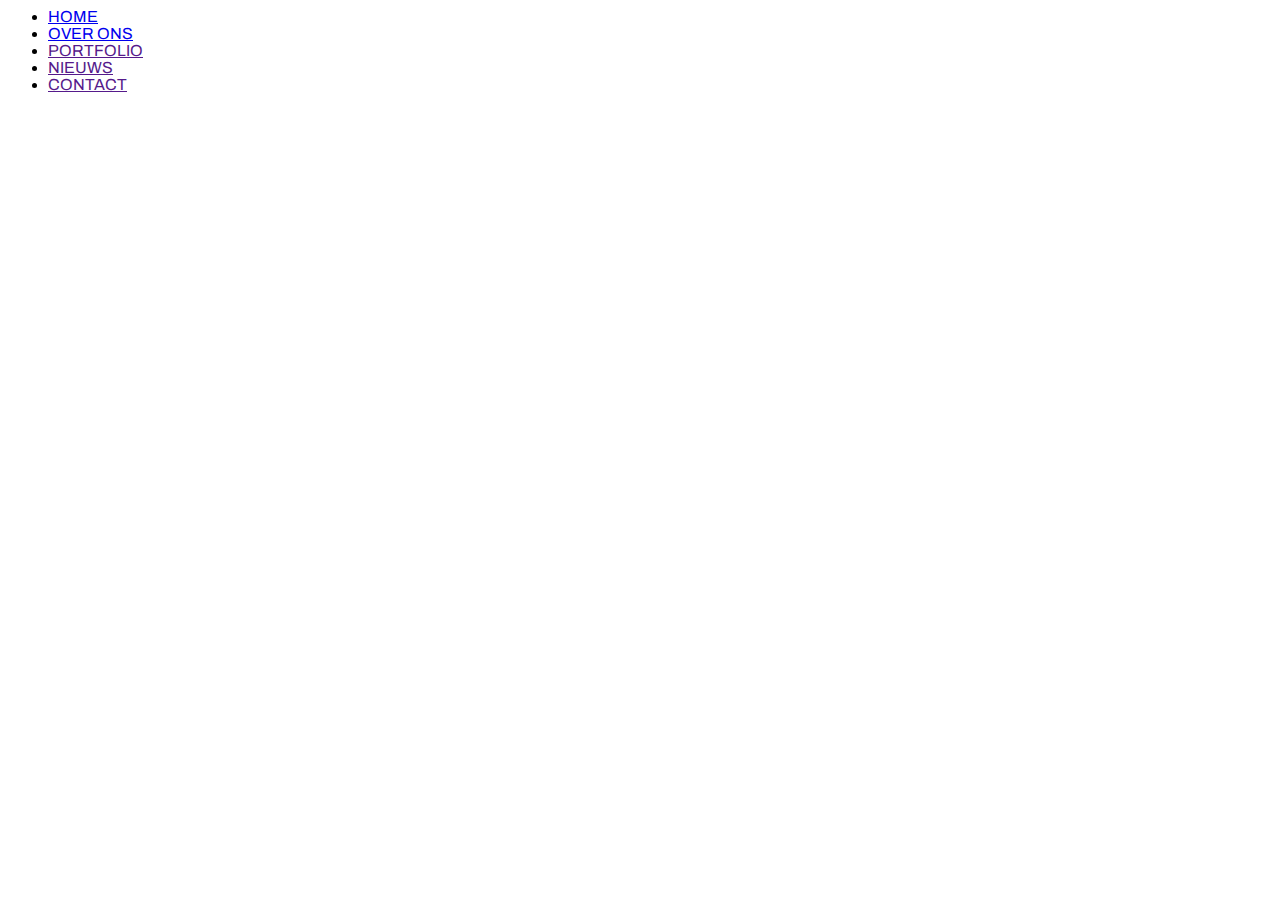
==== index.html @ 3faa4963 "update" ====
<html>
<head>
	<link href="https://fonts.googleapis.com/css?family=Archivo" rel="stylesheet">
	<meta charset="UTF-8">
	<title>Handy</title>
	<link rel="stylesheet" type="text/css" href="css/style.css">
</head>
<body>
	<div class="page">
		<ul>
			<li><a href="index.html">HOME</a></li>
			<li><a href="overons.html">OVER ONS</a></li>
			<li><a href="">PORTFOLIO</a></li>
			<li><a href="">NIEUWS</a></li>
			<li><a href="">CONTACT</a></li>
		</ul>
	</div>
	
</body>
</html>
---- css/style.css ----
body {
	font-family: 'Archivo', sans-serif;
}
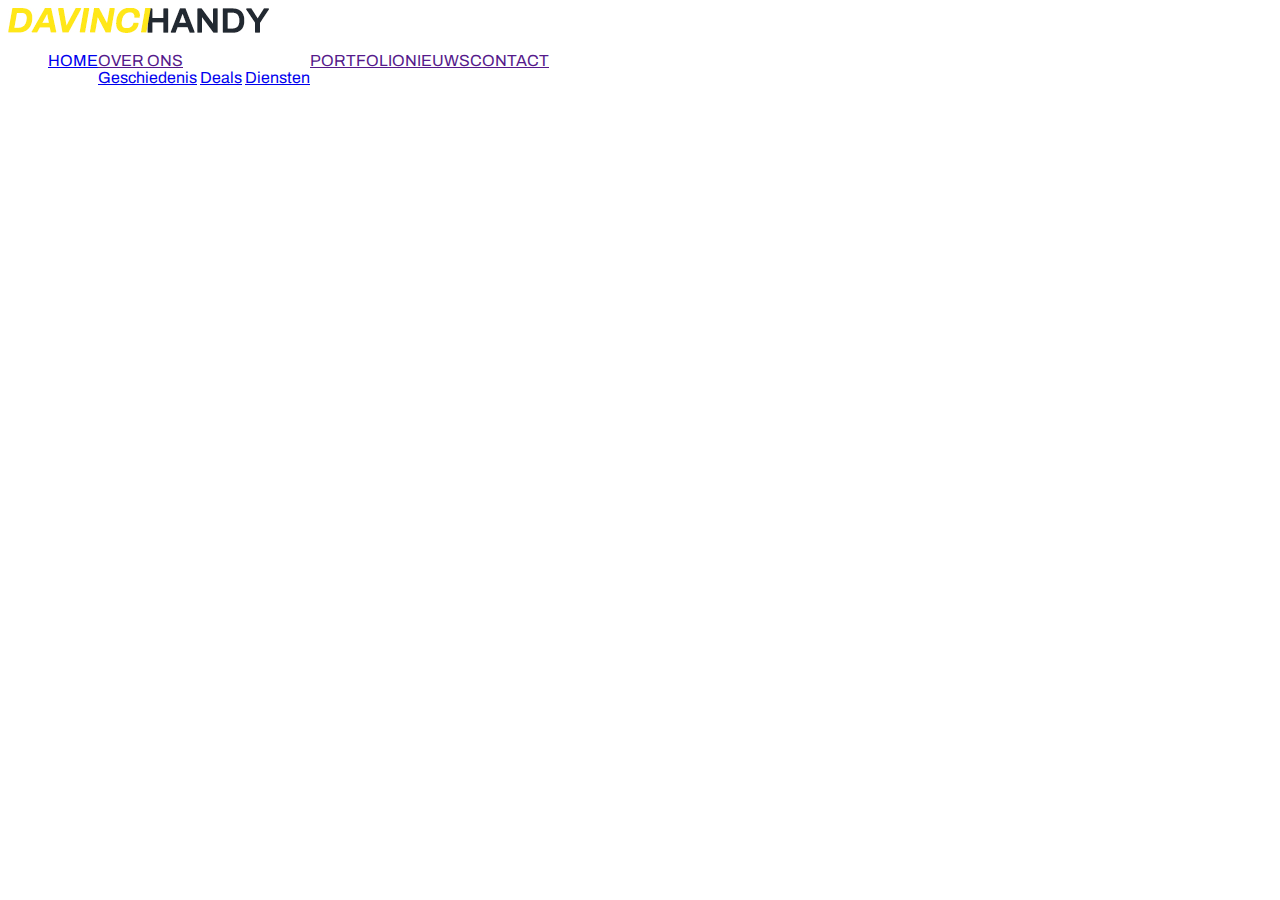
==== commit 90ab748c: "update" ====
--- a/index.html
+++ b/index.html
@@ -1,4 +1,4 @@
-<html>
+<!DOCTYPE html>
 <head>
 	<link href="https://fonts.googleapis.com/css?family=Archivo" rel="stylesheet">
 	<meta charset="UTF-8">
@@ -6,15 +6,35 @@
 	<link rel="stylesheet" type="text/css" href="css/style.css">
 </head>
 <body>
+	
 	<div class="page">
-		<ul>
-			<li><a href="index.html">HOME</a></li>
-			<li><a href="overons.html">OVER ONS</a></li>
-			<li><a href="">PORTFOLIO</a></li>
-			<li><a href="">NIEUWS</a></li>
-			<li><a href="">CONTACT</a></li>
-		</ul>
+		<header>
+			<img src="images/logo.jpg">
+			<ul>
+				<li><a href="index.html">HOME</a></li>
+		
+				<li>
+					<div class="dropdown">
+						<a href="">OVER ONS</a>
+						<div class="dropdown-content">
+							<a href="geschiedenis.html">Geschiedenis</a>
+							<a href="deals.html">Deals</a>
+							<a href="diensten.html">Diensten</a>
+						</div>
+					</div>
+				</li>
+				
+				<li><a href="">PORTFOLIO</a></li>
+				<li><a href="">NIEUWS</a></li>
+				<li><a href="">CONTACT</a></li>
+			</ul>
+		</header>
+
+		<section></section>
+		<article></article>
+		<footer></footer>
 	</div>
 	
+	<a href=""></a>
 </body>
 </html>--- a/css/style.css
+++ b/css/style.css
@@ -1,3 +1,18 @@
 body {
 	font-family: 'Archivo', sans-serif;
-}+}
+
+header {
+	height: 400px;
+}
+
+ul {
+	list-style-type: none;
+}
+
+ul > li {
+	float: left;
+}
+ ul > li > a, .dropdown > a{
+
+ }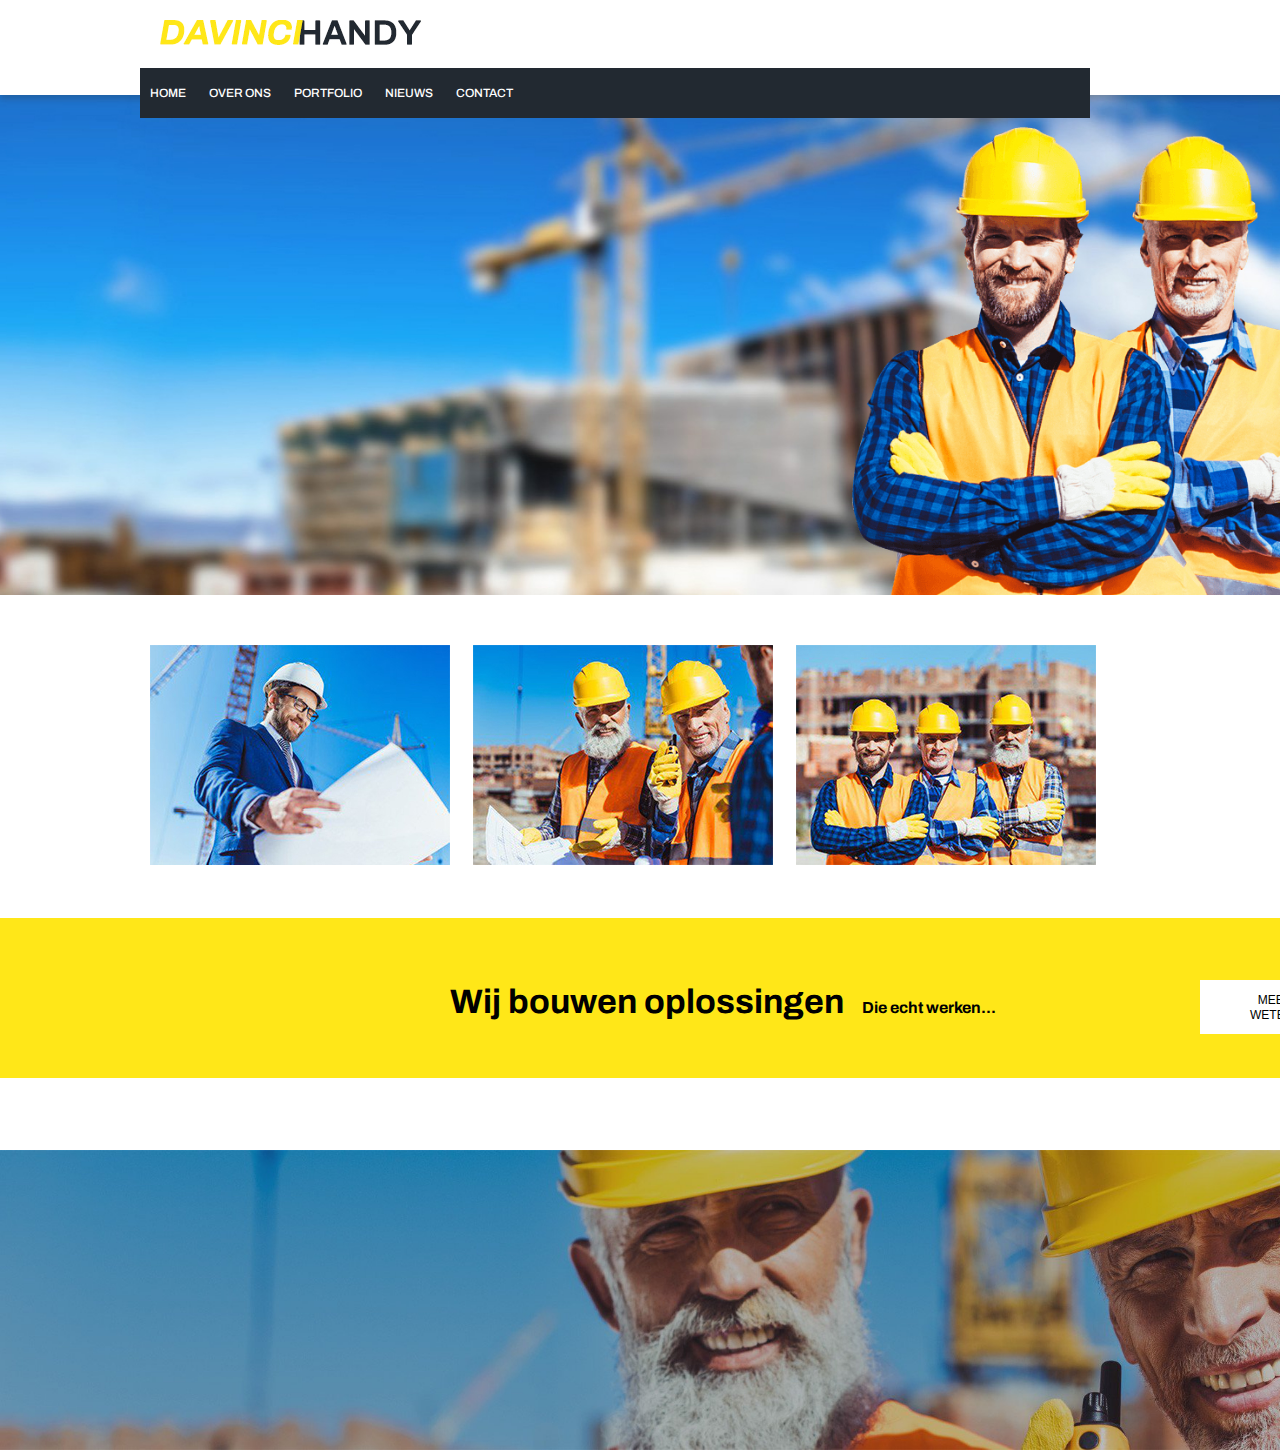
==== commit 33073563: "update" ====
--- a/index.html
+++ b/index.html
@@ -1,40 +1,87 @@
 <!DOCTYPE html>
-<head>
-	<link href="https://fonts.googleapis.com/css?family=Archivo" rel="stylesheet">
-	<meta charset="UTF-8">
-	<title>Handy</title>
-	<link rel="stylesheet" type="text/css" href="css/style.css">
-</head>
-<body>
-	
-	<div class="page">
+<html lang="nl">
+	<head>
+		<link rel="stylesheet" href="https://use.fontawesome.com/releases/v5.5.0/css/all.css" integrity="sha384-B4dIYHKNBt8Bc12p+WXckhzcICo0wtJAoU8YZTY5qE0Id1GSseTk6S+L3BlXeVIU" crossorigin="anonymous">
+		<link href="https://fonts.googleapis.com/css?family=Archivo" rel="stylesheet">
+		<meta charset="UTF-8">
+		<title>Handy</title>
+		<link rel="stylesheet" type="text/css" href="css/style.css">
+	</head>
+	<body>
 		<header>
-			<img src="images/logo.jpg">
-			<ul>
-				<li><a href="index.html">HOME</a></li>
+			<div class="page">
+				<img class="logo" src="images/logo.jpg">
+				<nav>
+				<ul>
+					<li>
+						<a href="index.html">HOME</a>
+					</li>
+					<li class="overons">
+						<a href="#">OVER ONS <i class="fa fa-angle-down"></i></a>
+						<ul>
+							<li>
+								<a href="#">Geschiedenis</a>
+							</li>
+							
+							<li>
+								<a href="#">Deals</a>
+							</li>
+							
+							<li>
+								<a href="#">Diensten</a>
+							</li>
+						</ul>
+					</li>				
+					<li>
+						<a href="">PORTFOLIO</a>
+					</li>
+					<li>
+						<a href="">NIEUWS</a>
+					</li>				
+					<li>
+						<a href="">CONTACT</a>
+					</li>
+				</ul>
+				</nav>
+			</div>
+		</header>
+		<div class="header"></div>
+		<section>
+			<div class="page">
+				<div class="banner">
+					<img src="images/banner-1.jpg" alt="banner-1">
+				</div>
+				<div class="banner">
+					<img src="images/banner-2.jpg" alt="banner-2">
+				</div>
+				<div class="banner">
+					<img src="images/banner-3.jpg" alt="banner-3">
+				</div>
+			</div>
+		</section>
+
+			<div class="ribbon">
+				<div class="ribbontext">
+					<h1>Wij bouwen oplossingen</h1>
+					<p>Die echt werken...</p>
+				</div>
+				<div class="ribbonbutton">
+					<button><a href="#">MEER WETEN?</a></button>
+				</div>
+			</div>
 		
-				<li>
-					<div class="dropdown">
-						<a href="">OVER ONS</a>
-						<div class="dropdown-content">
-							<a href="geschiedenis.html">Geschiedenis</a>
-							<a href="deals.html">Deals</a>
-							<a href="diensten.html">Diensten</a>
-						</div>
-					</div>
-				</li>
-				
-				<li><a href="">PORTFOLIO</a></li>
-				<li><a href="">NIEUWS</a></li>
-				<li><a href="">CONTACT</a></li>
-			</ul>
-		</header>
+			<div class="footer"></div>
 
-		<section></section>
-		<article></article>
-		<footer></footer>
-	</div>
-	
-	<a href=""></a>
-</body>
+		<article>
+			<div class="page">
+
+			</div>
+		</article>
+
+		<footer>
+			<div class="page">
+
+			</div>
+		</footer>
+	</body>
 </html>--- a/css/style.css
+++ b/css/style.css
@@ -1,18 +1,157 @@
+.page {
+	max-width: 1000px;
+	margin: auto;
+}
+
+.logo {
+	margin: 20px;
+}
+
+.header {	
+	height: 500px;
+	background-image: url("../images/header.jpg");	
+	background-repeat: no-repeat;
+	background-size: cover;
+}
+
 body {
 	font-family: 'Archivo', sans-serif;
 }
 
+* {
+	padding:0;
+	margin: 0;
+}
+
 header {
-	height: 400px;
+	height: 95px;
+}
+
+nav {
+	width: 950px;
+	background-color: #222931;
+	height: 50px;
+	position: absolute;
 }
 
 ul {
 	list-style-type: none;
 }
 
-ul > li {
-	float: left;
+ul ul {
+	display: none;	
 }
- ul > li > a, .dropdown > a{
 
- }+nav > ul > li {
+	display: inline-block;
+	height: 50px;
+}
+
+ nav >  ul > li > a {
+	padding: 0 10px;
+	text-decoration: none;
+	color: white;
+	font-size: 12px;
+	font-weight: 500;
+	line-height: 50px;
+	display: block;
+ }
+
+nav > ul > li > a:hover, .overons:hover > a {
+	color: #222931;
+	background-color: #ffe718;
+}
+
+nav > ul > li:hover ul {
+	position: absolute;
+	display: block;
+	width: 200px;
+	height: 90px;
+	background-color: #222931;
+}
+
+nav > ul > li > ul > li > a {
+	text-decoration: none;
+	color: lightgray;
+	display: block;
+	padding: 5px;
+}
+
+nav > ul > li > ul > li > a:hover {
+	color: #222931;
+	background-color: #ffe718;
+}
+
+
+.banner {
+	display: inline-block;
+}
+
+.banner > img {
+	margin: 10px;
+	margin-top: 50px;
+	margin-bottom: 50px;
+}
+
+.ribbontext {
+	position: absolute;
+	left: 450px;
+}
+
+.ribbon {
+	background-color: #ffe718;
+	height: 160px;
+}
+
+div > h1, p {
+	display: inline-block;
+	margin-top: 65px;
+}
+
+div > h1 {
+	font-size: 34px;
+	font-weight: 700;
+}
+
+div > p {
+	font-size: 16px;
+	font-weight: 700;
+	margin-left: 15px;
+}
+
+div > button {
+	position: absolute;
+	left: 1200px;
+	top: 980px;
+}
+
+button > a {
+	font-size: 12px;
+	font-weight: 500;
+	text-decoration: none;	
+	color: black;
+}
+
+.ribbonbutton > button {
+	background-color: white;
+	padding: 12px 50px;
+	border: none;
+}
+
+.ribbonbutton > button:hover {
+	background-color: grey;
+}
+
+button:hover > a {
+	color: white;
+}
+
+.footer {
+	background-image: url("../images/footer.jpg");	
+	background-size: cover;
+	background-repeat: no-repeat;
+	width: 100%;
+	height: 300px;
+	position: absolute;
+	top: 1150px;
+}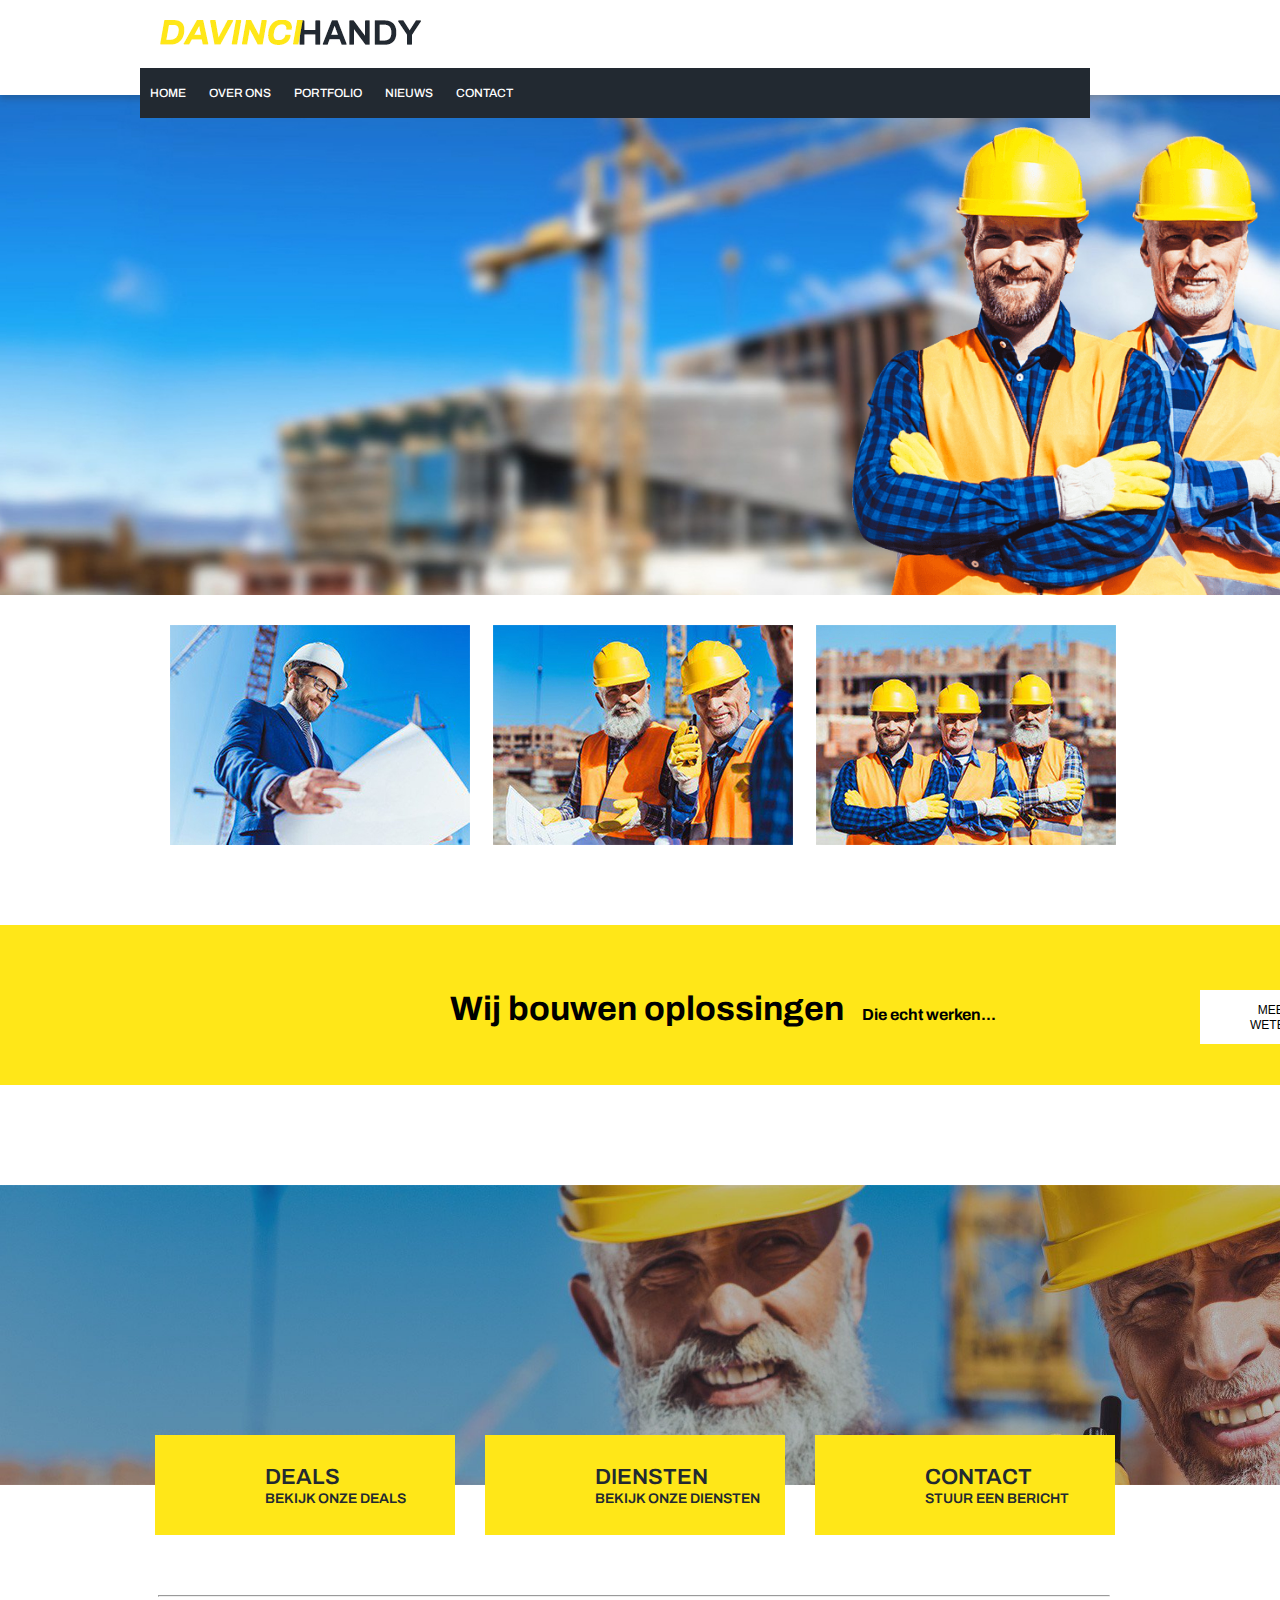
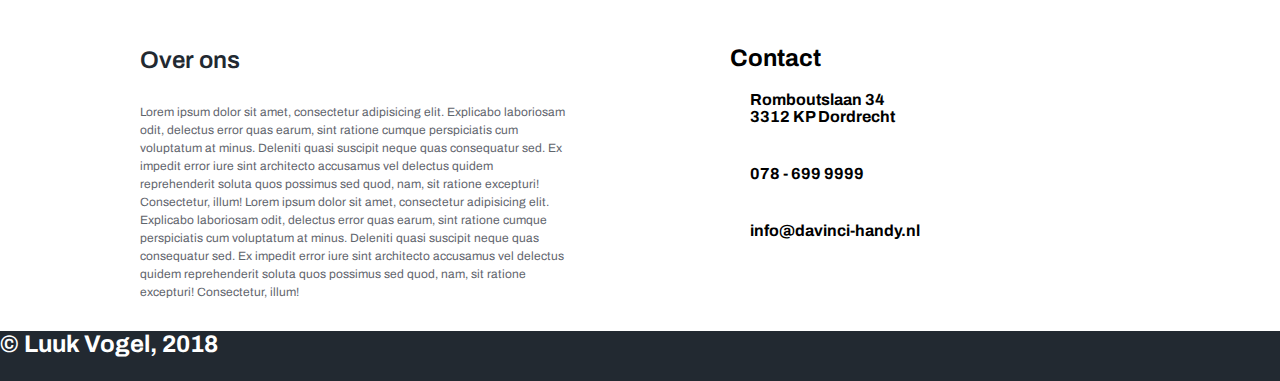
==== commit b1b330b6: "update" ====
--- a/index.html
+++ b/index.html
@@ -49,39 +49,88 @@
 		<section>
 			<div class="page">
 				<div class="banner">
+					<div class="bannerHover"> 
+						<h2>GESCHIEDENIS</h2>
+					</div>
 					<img src="images/banner-1.jpg" alt="banner-1">
 				</div>
 				<div class="banner">
-					<img src="images/banner-2.jpg" alt="banner-2">
+					<div class="bannerHover"><h2>DEALS</h2></div>
+						<img src="images/banner-2.jpg" alt="banner-2">
 				</div>
 				<div class="banner">
+					<div class="bannerHover"><h2>DIENSTEN</h2></div>
 					<img src="images/banner-3.jpg" alt="banner-3">
 				</div>
 			</div>
 		</section>
 
-			<div class="ribbon">
-				<div class="ribbontext">
-					<h1>Wij bouwen oplossingen</h1>
-					<p>Die echt werken...</p>
-				</div>
-				<div class="ribbonbutton">
-					<button><a href="#">MEER WETEN?</a></button>
-				</div>
+		<div class="ribbon">
+			<div class="ribbontext">
+				<h1>Wij bouwen oplossingen</h1>
+				<p>Die echt werken...</p>
 			</div>
+			<div class="ribbonbutton">
+				<button><a href="#">MEER WETEN?</a></button>
+			</div>
+		</div>
 		
-			<div class="footer"></div>
+		<div class="footer"></div>
 
 		<article>
 			<div class="page">
-
+				<div class="yellowbuttons">
+					<a href="#">
+						<i class="far fa-handshake fa-3x"></i>
+						<div class="yellowtext">
+							<h2>DEALS</h2>	
+							<p>BEKIJK ONZE DEALS</p>
+						</div>
+					</a>
+				</div>
+				<div class="yellowbuttons">
+					<a href="#">
+						<i class="fas fa-toolbox fa-3x"></i>
+						<div class="yellowtext">
+							<h2>DIENSTEN</h2>
+							<p>BEKIJK ONZE DIENSTEN</p>
+						</div>
+					</a>
+				</div>
+				<div class="yellowbuttons">
+					<a href="#">
+						<i class="far fa-envelope fa-3x"></i>
+						<div class="yellowtext">
+							<h2>CONTACT</h2>
+							<p>STUUR EEN BERICHT</p>
+						</div>
+					</a>
+				</div>
+				<hr>
 			</div>
 		</article>
 
 		<footer>
-			<div class="page">
+			<div class="footertext">
+				<h2>Over ons</h2>
+					<p>Lorem ipsum dolor sit amet, consectetur adipisicing elit. Explicabo laboriosam odit, delectus error quas earum, sint ratione cumque perspiciatis cum voluptatum at minus. Deleniti quasi suscipit neque quas consequatur sed. Ex impedit error iure sint architecto accusamus vel delectus quidem reprehenderit soluta quos possimus sed quod, nam, sit ratione excepturi! Consectetur, illum! Lorem ipsum dolor sit amet, consectetur adipisicing elit. Explicabo laboriosam odit, delectus error quas earum, sint ratione cumque perspiciatis cum voluptatum at minus. Deleniti quasi suscipit neque quas consequatur sed. Ex impedit error iure sint architecto accusamus vel delectus quidem reprehenderit soluta quos possimus sed quod, nam, sit ratione excepturi! Consectetur, illum!</p>
+			</div>
+				<div class="footerinfo">
+					<h2>Contact</h2>
+					<div>
+						<i class="fas fa-map-marker-alt fa-2x"></i><p>Romboutslaan 34<br>3312 KP Dordrecht</p>
+					</div>
+					<div>
+						<i class="fas fa-mobile-alt fa-2x"></i><p>078 - 699 9999</p>
+					</div>
+					<div>
+						<i class="far fa-envelope fa-2x"></i><p>info@davinci-handy.nl</p>
+					</div>
+				</div>
+			</footer>
+				<div class="bottomfooter">
+					<h2>© Luuk Vogel, 2018</h2>
+				</div>
+	</body>
+</html>
 
-			</div>
-		</footer>
-	</body>
-</html>--- a/css/style.css
+++ b/css/style.css
@@ -16,6 +16,7 @@
 
 body {
 	font-family: 'Archivo', sans-serif;
+	overflow-x: hidden;
 }
 
 * {
@@ -82,25 +83,51 @@
 	background-color: #ffe718;
 }
 
+section {
+	height: 330px;
+
+}
 
 .banner {
 	display: inline-block;
-}
-
-.banner > img {
+	width: 300px;
+	height: 220px;
 	margin: 10px;
-	margin-top: 50px;
-	margin-bottom: 50px;
+	position: relative;
+	top: 20px;
+	left: 20px;
+}
+
+.bannerHover {
+	position: absolute;
+	background-color: rgba(34,41,49,0.8);
+	width: 300px;
+	height: 220px;	
+	display: none;
+}
+
+.bannerHover > h2 {
+	color: white;
+	font-size: 32px;
+	font-weight: 600;
+	position: relative;
+	text-align: center;
+	top: 87px;
+}
+
+.banner:hover .bannerHover {
+
+	display: block;
+}
+
+.ribbon {
+	background-color: #ffe718;
+	height: 160px;
 }
 
 .ribbontext {
 	position: absolute;
 	left: 450px;
-}
-
-.ribbon {
-	background-color: #ffe718;
-	height: 160px;
 }
 
 div > h1, p {
@@ -133,13 +160,14 @@
 }
 
 .ribbonbutton > button {
+	margin-top: 10px;
 	background-color: white;
 	padding: 12px 50px;
 	border: none;
 }
 
 .ribbonbutton > button:hover {
-	background-color: grey;
+	background-color: #222931;
 }
 
 button:hover > a {
@@ -152,6 +180,119 @@
 	background-repeat: no-repeat;
 	width: 100%;
 	height: 300px;
-	position: absolute;
-	top: 1150px;
+	top: 100px;
+	position: relative;
+	
+}
+
+.yellowbuttons {
+
+	position: relative;
+	top: 35px;
+}
+
+.yellowbuttons > a { 
+	
+	background-color: #ffe718;
+	width: 300px;
+	height: 100px;
+	text-decoration: none;
+	position: relative;
+	float: left;
+	margin: 15px;
+	color: #222931;
+}
+
+.yellowtext {
+	position: relative;
+	left: 110px;
+	top: 30px;
+}
+
+.yellowtext > h2 {
+	font-size: 22px;
+	font-weight: 600;
+}
+
+.yellowtext > p {
+	margin: 0;
+	padding: 0;
+	font-size: 14px;
+	font-weight: 600;
+}
+
+.yellowbuttons > a > i {
+	position: absolute;
+	color: #222931;
+	left: 35px;
+	top: 26px;
+}
+
+.yellowbuttons:hover > a > .yellowtext, .yellowbuttons:hover > a > i {
+	color: white;
+}
+
+.yellowbuttons:hover > a {
+	background-color: #222931;
+}
+
+ hr {
+ 	position: relative;
+ 	left: 1.8%;
+ 	width: 95%;
+ 	top: 80px;
+ }
+
+.footertext {
+	position: relative;
+	top: 130px;
+	width: 429px;
+}
+
+.footertext > h2 {
+	color: #222931;
+	font-size: 24px;
+	font-weight: 600;
+}
+
+.footertext > p {
+	margin: 0;
+	padding: 0;
+	margin-top: 30px;
+	color: #5f656d;
+	font-size: 12px;
+	line-height: 18px;
+	font-weight: 400;
+}
+
+.footerinfo {
+	position: absolute;
+	right: 200px; 
+	top: 128px;
+}
+
+footer {
+	position: relative;
+	width: 1000px;
+	margin: 0 auto;
+}
+
+.footerinfo > div > i {
+	color: #aeb6be;
+}
+
+.footerinfo > div > p {
+	margin: 20px;
+	padding: 0px;
+}
+
+.bottomfooter {
+	background-color: #222931;
+	height: 50px;
+	position: relative;
+	top: 160px;
+}
+
+.bottomfooter > h2 {
+	color: white;
 }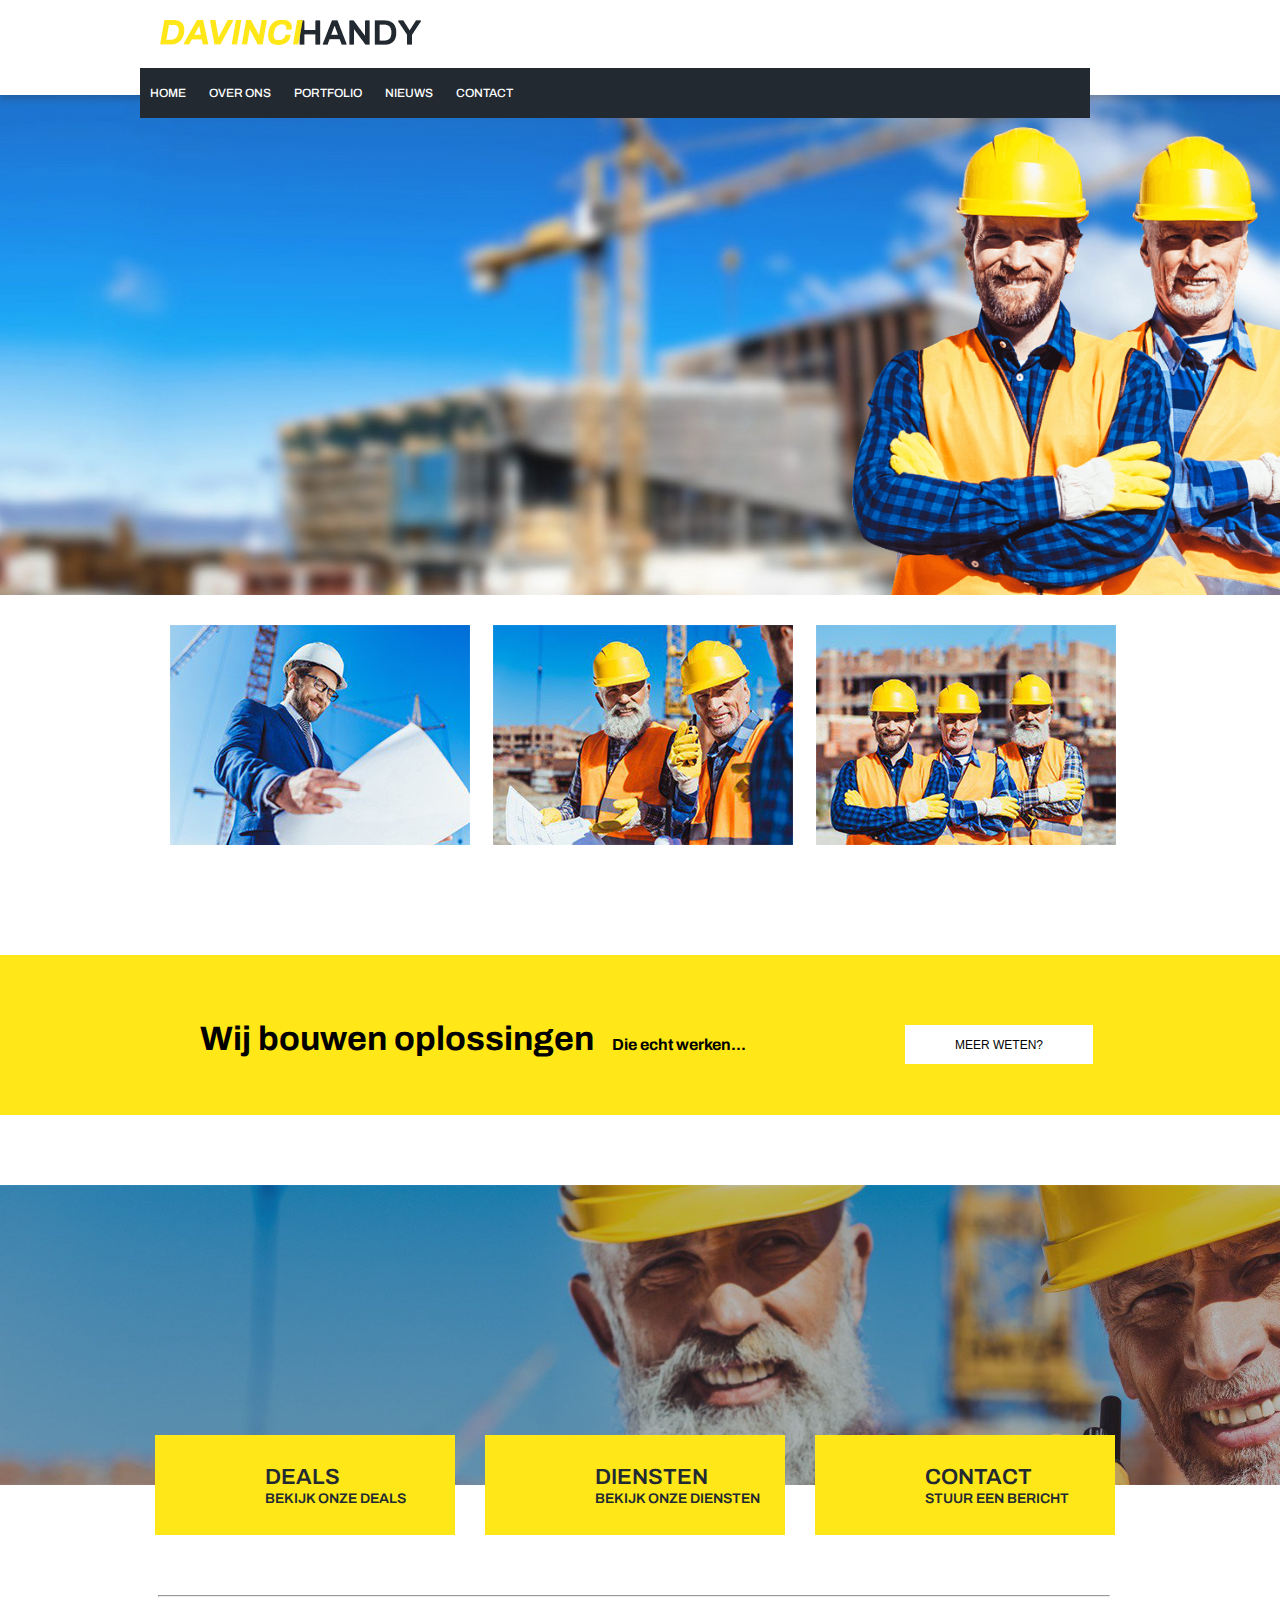
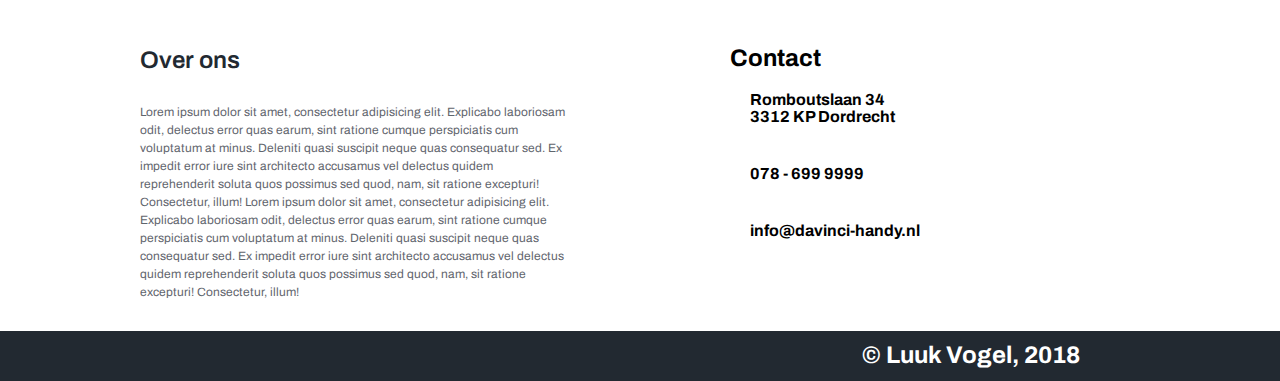
==== commit 337118aa: "FINAL PRODUCT" ====
--- a/index.html
+++ b/index.html
@@ -28,7 +28,7 @@
 							</li>
 							
 							<li>
-								<a href="#">Diensten</a>
+								<a href="diensten.html">Diensten</a>
 							</li>
 						</ul>
 					</li>				
@@ -58,9 +58,11 @@
 					<div class="bannerHover"><h2>DEALS</h2></div>
 						<img src="images/banner-2.jpg" alt="banner-2">
 				</div>
+				<a href="diensten.html">
 				<div class="banner">
 					<div class="bannerHover"><h2>DIENSTEN</h2></div>
 					<img src="images/banner-3.jpg" alt="banner-3">
+				</a>
 				</div>
 			</div>
 		</section>
@@ -89,7 +91,7 @@
 					</a>
 				</div>
 				<div class="yellowbuttons">
-					<a href="#">
+					<a href="diensten.html">
 						<i class="fas fa-toolbox fa-3x"></i>
 						<div class="yellowtext">
 							<h2>DIENSTEN</h2>
--- a/css/style.css
+++ b/css/style.css
@@ -22,6 +22,7 @@
 * {
 	padding:0;
 	margin: 0;
+	z-index: 0;
 }
 
 header {
@@ -123,11 +124,15 @@
 .ribbon {
 	background-color: #ffe718;
 	height: 160px;
+	position: relative;
+	top: 30px;
+	display: grid;
+	grid-template-columns: 900px auto;
 }
 
 .ribbontext {
-	position: absolute;
-	left: 450px;
+	position: relative;
+	left: 200px;
 }
 
 div > h1, p {
@@ -143,13 +148,13 @@
 div > p {
 	font-size: 16px;
 	font-weight: 700;
-	margin-left: 15px;
+	 margin-left: 15px;
 }
 
 div > button {
-	position: absolute;
-	left: 1200px;
-	top: 980px;
+	position: relative;
+	top: 60px;
+	left: 5px;
 }
 
 button > a {
@@ -295,4 +300,50 @@
 
 .bottomfooter > h2 {
 	color: white;
+	float: right;
+	margin-right: 200px;
+	margin-top: 15px;
+	font-style: 12px;
+	font-weight: 400px;
+	line-height: 18px;
+}
+
+.dienstentext > p {
+	margin-top: 10px;
+}
+
+.highlight { 
+	color: #ffe718;
+}
+
+.highlightBox {
+	z-index: 1;
+	position: absolute;
+	background-color: grey;
+	color: white;
+	width: 200px;
+	padding: 10px;
+	margin-top: 18px;
+	display: none;
+}
+
+.highlight:hover > .highlightBox {
+	display: inline-block;
+} 
+
+.dienstentext > h1 {
+	font-size: 34px;
+	font-weight: 600;
+}
+
+.breadcrumb {
+	font-size: 12px;
+	font-weight: 400;
+	margin-top: 10px;
+	margin-bottom: 30px;
+}
+
+.breadcrumb > a {
+	text-decoration: none;
+	color: black;
 }